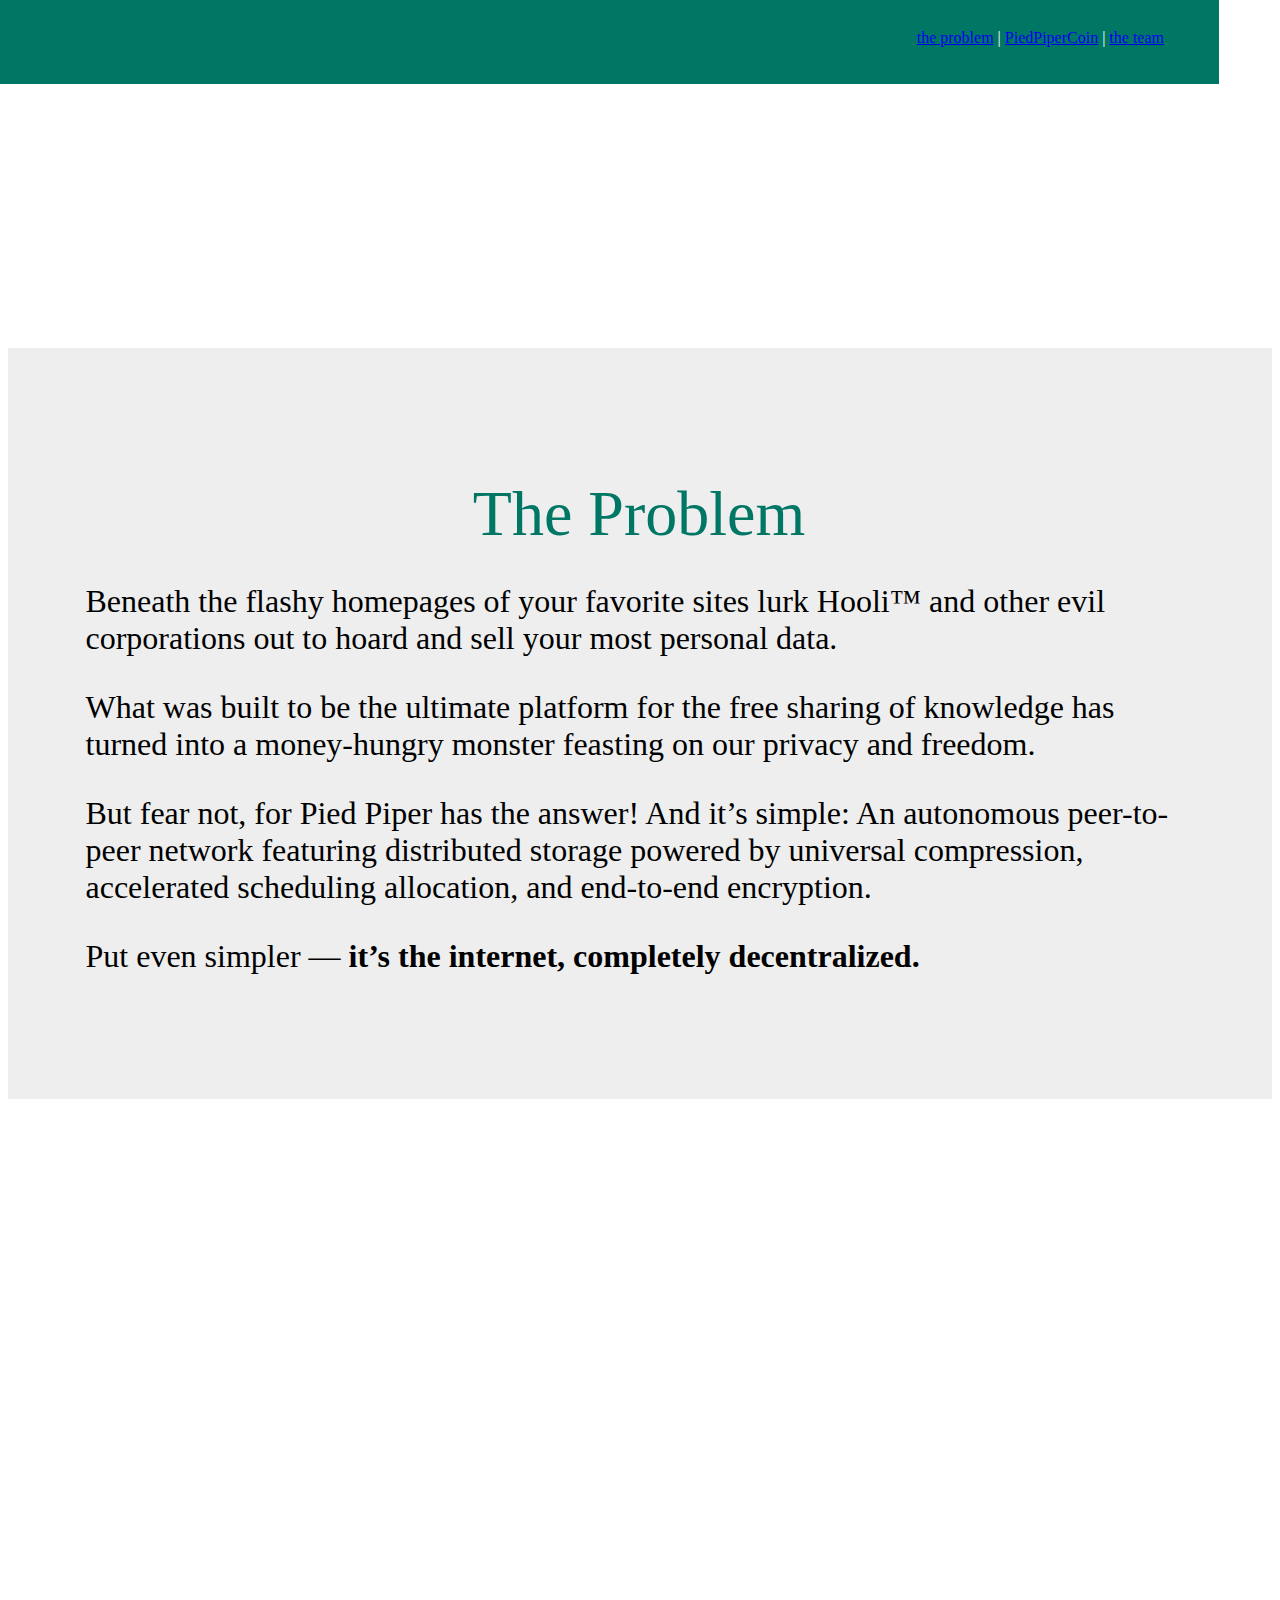
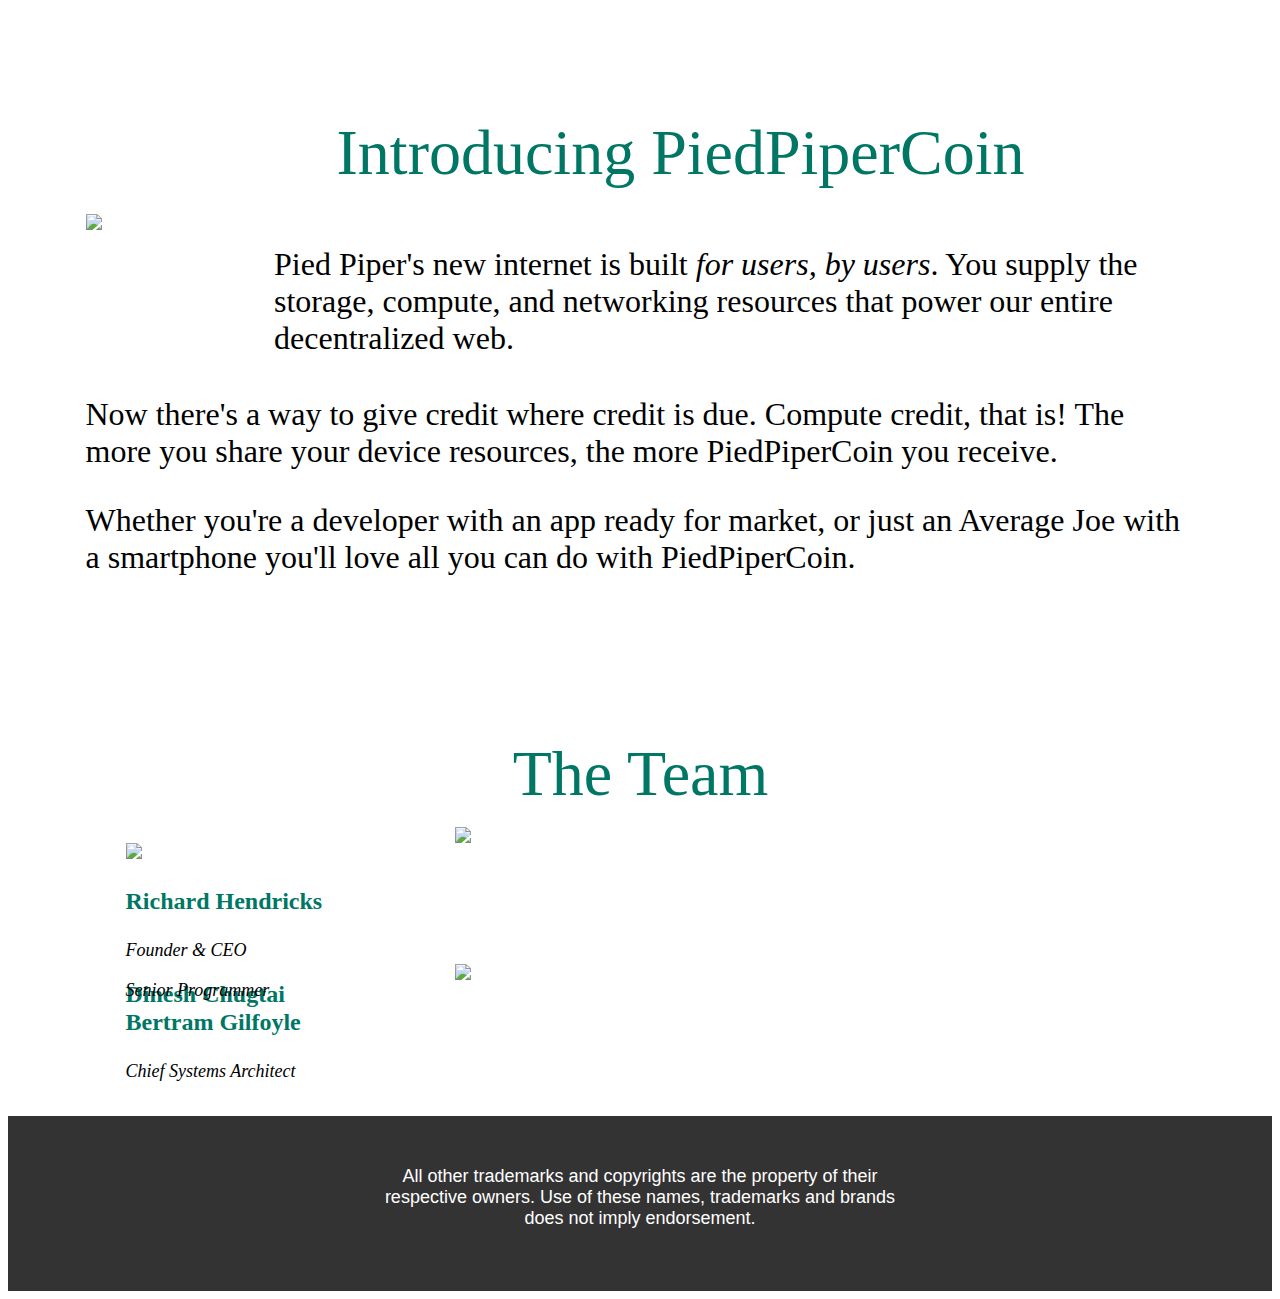
==== index.html @ 71fe0700 "Add files via upload" ====
<!DOCTYPE html>
<html lang="en">
<head>
	<meta charset="UTF-8">
	<title>Document</title>
	<link rel="stylesheet" href="style.css">
	<link rel="stylesheet" href="normalize.min.css">
</head>
<body>
	<header>
  <div class="container">
  	<a href="#" class="logo"></a>
    <nav>
        <a href="#anchor_The_problem">the problem</a>
        <element>|</element>
        <a href="#anchor_Label_PPC">PiedPiperCoin</a>
        <element>|</element>
        <a href="#anchor_The_Team">the team</a>
    </nav>
  </div>
</header>

<section class="Jumbotron">
  <div class="container">
    <div class="Jumbotron__message">
      PiperNet Is Here
    </div>
  </div>
</section>

<section class="The_Problem">
  <div class="container">
    <div class="The_Problem__mess">
      <h id="anchor_The_problem">The Problem</h>
    </div>
    <div class="The_Problem__message">
      <p>Beneath the flashy homepages of your favorite sites lurk Hooli™ and other evil corporations out to hoard and sell your most personal data.</p><p> What was built to be the ultimate platform for the free sharing of knowledge has turned into a money-hungry monster feasting on our privacy and freedom.</p><p> But fear not, for Pied Piper has the answer! And it’s simple: An autonomous peer-to-peer network featuring distributed storage powered by universal compression, accelerated scheduling allocation, and end-to-end encryption.</p><p> Put even simpler — <b>it’s the internet, completely decentralized.</b></p>
    </div>
  </div>
</section>

<section class="hero">
  <div class="container">
    <div class="hero__message">
      We’re in this together! All of our computers and phones join in a network to make the strongest supercomputer the world has ever seen.
    </div>
  </div>
</section>

<section class="PPC">
  <div class="container">
  	<dir class="Label_PPC">
  		<h id="anchor_Label_PPC">Introducing PiedPiperCoin</h>
  	</dir>
  	<div class="row">
      <div class="col-1a-3">
      	<img src="https://s3-alpha-sig.figma.com/img/3b91/727f/c56340d42de7dbd46a7b1ad04a887c55?Expires=1582502400&Signature=exWqSxt8J9P-Y54yTSjmej88X~gaw8kL9UbXiWM-A4ZoNTf1QxlV3ga8Y8YtSxZQxJtGXr0wv8g1iVOBjdtprmMz2HBreffGAkMAwOWvg73kFidsJBk1sxp6Z-RaP3I7d~OxDEf8f-pcRev1~lMPCDn~BEfHfXcc16AwRe8bhxjC~WgNaWCYv7~1LokCBUJ-UK7GYOUs4ahs8pGt1j7SQh43g6vuKRYSfZAa4T0pU1voy0j~I7S0XMoqve1LOxy9Mg12PepNfXGEXX2E-aRWn2KkEIC15oPGouDSurXRnAbP1c4vnkACCjoM1FqwkviKG~JnVxD8q1k~JGFXZAhx8A__&Key-Pair-Id=APKAINTVSUGEWH5XD5UA">
      </div>
      <div class="col-2a-3">
      	<p>Pied Piper's new internet is built <em>for users, by users</em>. You supply the storage, compute, and networking resources that power our entire decentralized web.</p>
      </div>
    </div>
    <div class="PPC__message">
     <p>Now there's a way to give credit where credit is due. Compute credit, that is! The more you share your device resources, the more PiedPiperCoin you receive.</p><p> Whether you're a developer with an app ready for market, or just an Average Joe with a smartphone you'll love all you can do with PiedPiperCoin.</p>
    </div>
  </div>
</section>

<section class="The_Team">
  <div class="container">
    <div class="The_Team__mess">
      <h id="anchor_The_Team">The Team</h>
    </div>
    <div class="row">
      <div class="col-1-3">
        <figure>
        <img src="https://s3-alpha-sig.figma.com/img/f8d5/f218/bf70947cecc55990b9b9b6a09f4a32cb?Expires=1582502400&Signature=GyFZ9z~ndvnDqHowXeQ6OC3muWnXcLQIu5dRYilnWYX-9YBu4imyRv456rF2DBEmo4buUF3GNjA5qC~q2IJLq62FUmMHjZP2ZdopXcBlfBszVRFWI9JUTFaKPNcr68X1eKepCT6r3fCV7xRTXQYMEfcQDtxZSjoXHQ06d6jZDkDCeXpfaaae4VuvNSEjfZ4yWGCRQRx2iTFREzoPnmFB1KQE6ApJrdDSVJlDgbe0ppzZIpqDvxfjQiOknqvU1ITgmMT~RlmGwaZPuPUZ4-lRT25-91KM-68Fzg5OHNQO63v3vuoH0o0JAUA1hcnQ8Jyi2h4YK0dExrGZU6oXHttjBg__&Key-Pair-Id=APKAINTVSUGEWH5XD5UA">
            <figcaption>
              <p class="name11">Richard Hendricks</p>
              <p class="name12">Founder & CEO</p>
            </figcaption>
        </figure>
      </div>
     <div class="col-2-3"></div>
     <figure>
        <img src="https://s3-alpha-sig.figma.com/img/8134/01dd/26928ec7dcedeaa3034f20e4717f3969?Expires=1582502400&Signature=NcvAa3p3MPJ3ZsPicYkfDuV8jxOk-UN1qDgW9I4b-z0CFdRy-xpfhacM8fq7n61YzX5N7ktMCz0K~WLy9jKgokgAC2qZp5tuYlxhT8igI2nICw6dyhVsYtrEYqYhfbL~EQ84Yu3Dvz0cZT~ifJJaJD2sIBX-os4oE2MC2WY7L00Hl7y6BUivUTr~ikFWLsvsyQBSs5rNcLj5cdqN~n2inc4KkWNRmBr5jRc3aVBTOCwzkxt-Os09kbyj9SsNgIuHa87ju3XZklNtWLlWM18yvyMr9k3p8mwkLBs9meAsuse9BBPaV05pR00qchRddMPFUQ8Uyld5qvy2-lQ1NuqplQ__&Key-Pair-Id=APKAINTVSUGEWH5XD5UA">
            <figcaption>
              <p class="name11">Dinesh Chugtai</p>
              <p class="name12">Senior Programmer</p>
            </figcaption>
        </figure>
      <div class="col-3-3">
        <figure>
        <img src="https://s3-alpha-sig.figma.com/img/8905/3410/f0b08dd3c21809ea666699b40c531872?Expires=1582502400&Signature=e6APsmUiES70MUbK1wZqZ7Kx6HiomsNFXFz8OJx4js43dU1k44Nj4A4yFJyAR~QkFMl6tgnKcutdGIfWFLD9qsib~xdXaxOCyRJSG14hqAeNtgeQ7JlamvP6LwmQHaLx~WXn1eHf6VG9nQJFSD~2xSMBIXqs1GKOrqL2WFcdNkWhwem8eI~mbw8DjMxdNLmQBBGkEWYiq9arxfj2-LTu4NEZvotJKu50IM~fIntnuxo-pnEn3AOsFUg2RRymb-19mJe5VK5lLKF2YmwWcbyE6yVdML3NrgAjZwemBxD9RbLP8nWLs0RFbWNalbgMNKEfUWtPLDR5K0tjOtVebxW69A__&Key-Pair-Id=APKAINTVSUGEWH5XD5UA">
            <figcaption>
              <p class="name11">Bertram Gilfoyle</p>
              <p class="name12">Chief Systems Architect</p>
            </figcaption>
        </figure>
      </div>
    </div>
  </div>
</section>

<footer>
  <div class="container">
  	<p class="Buy_buy">All other trademarks and copyrights are the property of their respective owners. Use of these names, trademarks and brands does not imply endorsement.</p>
  </div>
</footer>
</body>
</html>
---- style.css ----
.container {
  width: 100%;
  max-width: 1219px; /*максимальная ширина*/
  padding: 0 15px;
  margin: 0 auto;
}

.logo {
background-image: url('https://writerous.github.io/images/logo.png');
width: 183px;
height: 44px;
text-decoration: none;
line-height: 38px;
float: left;
margin-top: 20px;
}

nav {
	color: #FFFFFF;
	float: right;
	margin-top: 29px;
display: inline-block;
padding: 0;
}

header {
	position: fixed;
	background-color: #007765;
width: 1219px;
height: 84px;
left: 0px;
top: 0px;
}
.container:after {
  content: "";
  display: table;
  clear: both;
}

.Jumbotron {
  padding-top: 128px;
  padding-bottom: 128px;
  background-image: url('https://s3-alpha-sig.figma.com/img/9e49/7f3d/f0c0c5a5f4c8e134a751795ba5497b38?Expires=1582502400&Signature=Tv2m0HZReewpGSK0JtAuNS3QutywsrZobFHoWppbVOlwhd~wHJOR8HjxP8UUjt~FtA~xwQX3ZLkgYgPnSrM~6oLzkeazF7nl4vtHYvNMB8FrB5qvgr-vfjCn52BvnMUblHJNb3h4F2aUtEVD0YAuIkCq4mOm~AAG5WbRjKuSGIsnpvNwHprMLQQhkjNtR2ZfDv8-KrHEMDFXMuEx~TFgtaGWncd~NM-nBbPNX5pOMmcNCrcjccaM0z7T~1OrOnta0du3mP1wIxqIxG7opUEfr5632CJBiRk8GHauSysHhgl2mwkTksJNnpDvK0yjaDOi1FcJG7lOx6xMVtClZYGPcg__&Key-Pair-Id=APKAINTVSUGEWH5XD5UA');
  background-size: cover;
  background-position: center center;
}

.Jumbotron__message {
font-family: Roboto;
font-style: normal;
font-weight: 500;
font-size: 72px;
line-height: 84px;
text-align: center;
color: #FFFFFF;
}
.container {
  box-sizing: border-box;
  max-width: 1219px;
  margin-left: auto;
  margin-right: auto;
  padding-left: 55px;
  padding-right: 55px;
}

.The_Problem{
	  text-align: center;
  padding-top: 128px;
  padding-bottom: 128px;
  background: #EEEEEE;
  background-size: cover;
  background-position: center center;
}

.The_Problem__mess {
text-align: center;
width: 1107px;
height: 75px;
left: 55px;
top: 535px;

font-family: Roboto;
font-style: normal;
font-weight: 500;
font-size: 64px;
line-height: 75px;
color: #007765;
}

.The_Problem__message {
text-align: left;
width: 1110px;
height: 388px;
font-family: Roboto;
font-style: normal;
font-weight: normal;
font-size: 32px;
line-height: 37px;
  color: #000000;
}

.container {
  box-sizing: border-box;
  max-width: 1219px;
  margin-left: auto;
  margin-right: auto;
  padding-left: 55px;
  padding-right: 55px;
}

.hero {
  padding-top: 128px;
  padding-bottom: 128px;
  background-image: url('https://i.ibb.co/PM6cMBn/image.png');
  background-size: cover;
  background-position: center center;
}

.hero__message {
  font-family: Roboto, sans-serif;
  font-style: italic;
  font-weight: 500;
  font-size: 48px;
  line-height: 56px;
  text-align: center;
  color: #fff;
}

.container {
  box-sizing: border-box;
  max-width: 1219px;
  margin-left: auto;
  margin-right: auto;
  padding-left: 55px;
  padding-right: 55px;
}

.PPC {
  padding-top: 128px;
  padding-bottom: 128px;
  background: #FFFFFF;
  background-size: cover;
  background-position: center center;
}

.Label_PPC {
width: 1110px;
height: 35px;
left: 55px;
top: 1737px;

font-family: Roboto;
font-style: normal;
font-weight: 500;
font-size: 64px;
line-height: 75px;
/* identical to box height */

text-align: center;

color: #007765;
}

.PPC__message {
  font-family: Roboto;
font-style: normal;
font-weight: normal;
font-size: 32px;
line-height: 37px;
color: #000000;
}

.col-1a-3 {
/*	width: 115px;
height: 150px;
left: 55px;
top: 1828px;*/
  width: 17%;
  height: 150px;
  float: left;
}

.col-2a-3 {
	width: 930px;
height: 150px;
left: 218px;
top: 1828px;

font-family: Roboto;
font-style: normal;
font-weight: normal;
font-size: 32px;
line-height: 37px;
color: #000000;

  width: 83%;
  float: left;
}

.container:after, .row:after {
  content: "";
  display: table;
  clear: both;
}

.The_Problem{
	  text-align: center;
  padding-top: 128px;
  padding-bottom: 128px;
  background: #EEEEEE;
  background-size: cover;
  background-position: center center;
}

.The_Team__mess {
width: 1110px;
height: 75px;
left: 55px;
top: 2341px;
font-family: Roboto;
font-style: normal;
font-weight: 500;
font-size: 64px;
line-height: 75px;
text-align: center;
color: #007765;
}

.The_Team__message {
text-align: left;
width: 1110px;
height: 388px;
font-family: Roboto;
font-style: normal;
font-weight: normal;
font-size: 32px;
line-height: 37px;
  color: #000000;

}

.container {
  box-sizing: border-box;
  max-width: 1219px;
  margin-left: auto;
  margin-right: auto;
  padding-left: 55px;
  padding-right: 55px;

}

.col-1-3 {
  width: 33.3333333333%;
  float: left;
}

}
.col-2-3 {
  width: 33.3333333333%;
  float: left;
  
}

}
.col-3-3 {
  width: 33.3333333333%;
 float: right;
}

.container:after, .row:after {
  content: "";
  display: table;
  clear: both;
}

.row {
  margin-bottom: 15px;
}


.name11 {
width: 199px;
height: 29px;
left: 131px;
top: 2652px;

font-family: Roboto;
font-style: normal;
font-weight: bold;
font-size: 24px;
line-height: 28px;
color: #007765;
}

.name12 {
  width: 218px;
height: 22px;
left: 170px;
top: 2681px;

font-family: Roboto;
font-style: italic;
font-weight: normal;
font-size: 18px;
line-height: 21px;
color: #000000;
}

footer {
background-color: #333333;
    padding: 50px 20px 62px; 
}

.Buy_buy {
font-family: Roboto, sans-serif;
    font-style: normal;
    font-weight: normal;
    font-size: 18px;
    line-height: 21px;
    text-align: center;
    width: 540px;
    color: #FFFFFF;
    margin: 0 auto;

}
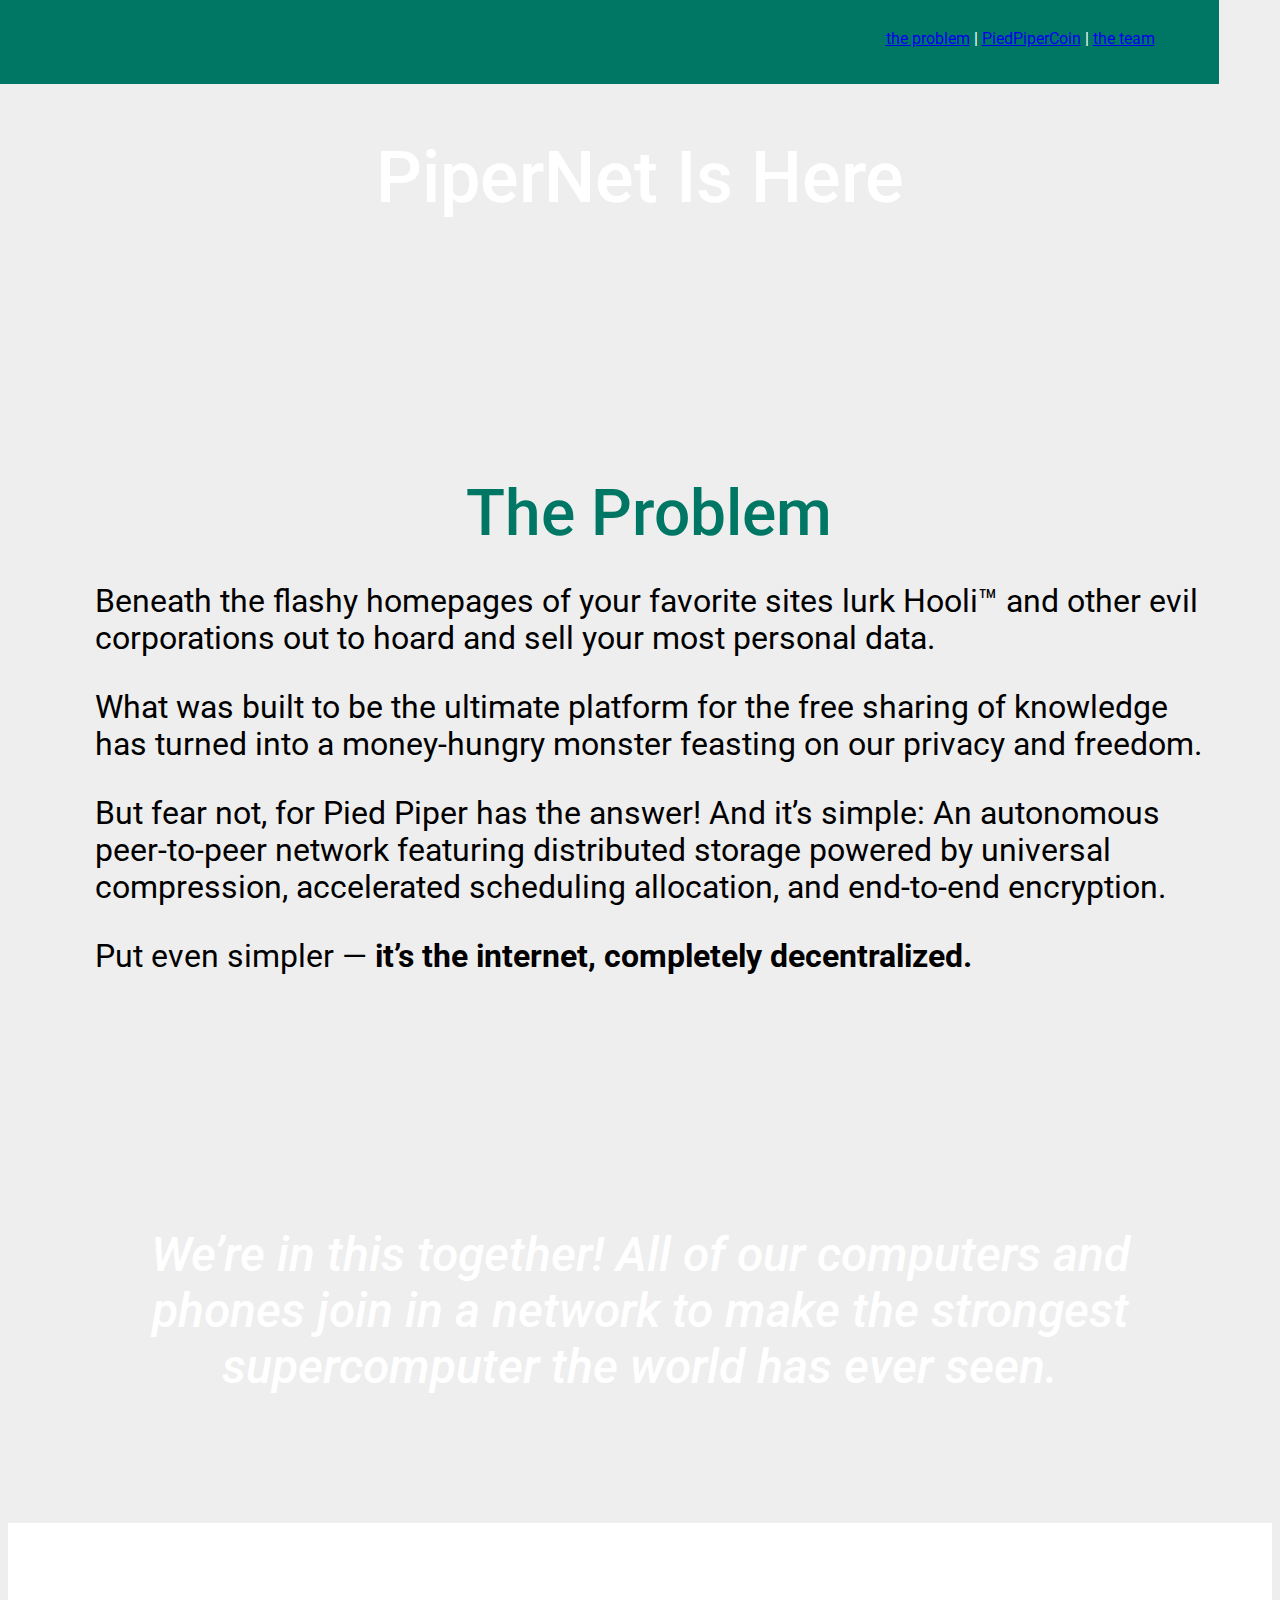
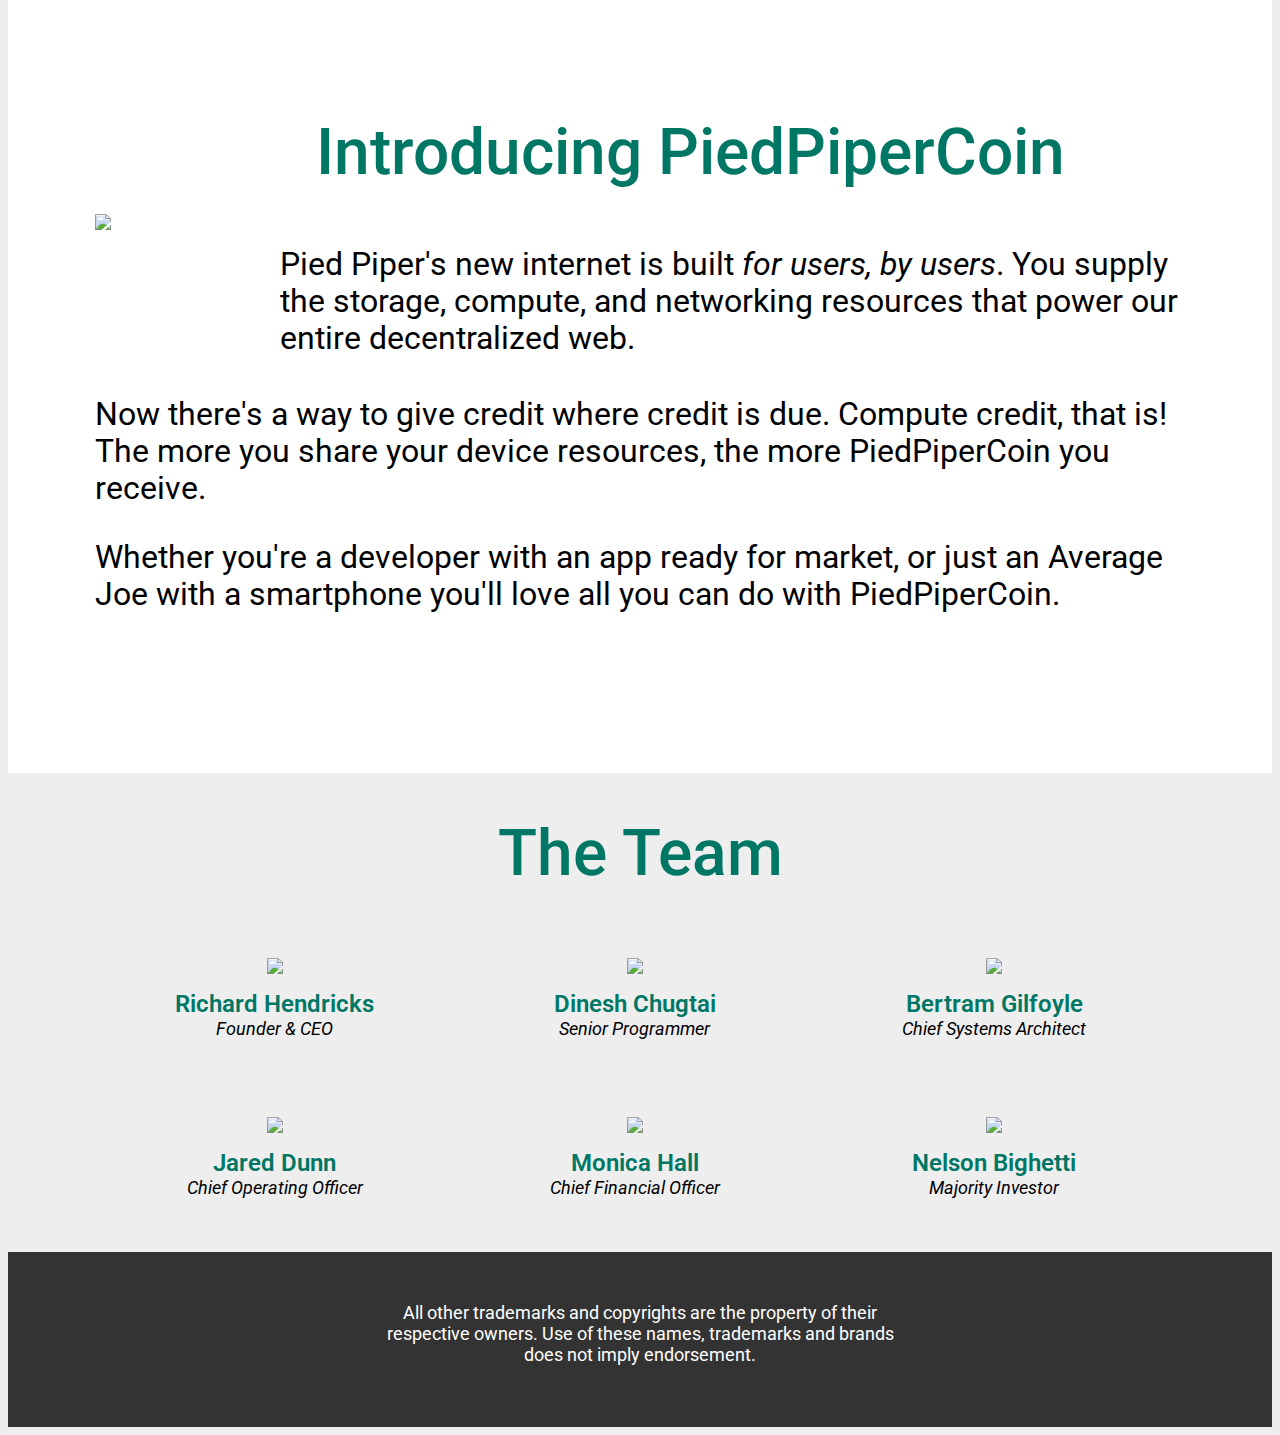
==== commit d0fad2c0: "Add files via upload" ====
--- a/index.html
+++ b/index.html
@@ -4,7 +4,7 @@
 	<meta charset="UTF-8">
 	<title>Document</title>
 	<link rel="stylesheet" href="style.css">
-	<link rel="stylesheet" href="normalize.min.css">
+	<link href="https://fonts.googleapis.com/css?family=Roboto:400,400i,500,700" rel="stylesheet">
 </head>
 <body>
 	<header>
@@ -66,41 +66,41 @@
   </div>
 </section>
 
-<section class="The_Team">
-  <div class="container">
-    <div class="The_Team__mess">
-      <h id="anchor_The_Team">The Team</h>
+<div class="container">
+  <h1>The Team</h1>
+  <div class="members">
+    <div class="member">
+      <img src="https://res.cloudinary.com/mlshv/image/upload/v1544033344/itc-web-course-flexbox/richard.png">
+      <h2 class="member-name">Richard Hendricks</h2>
+      <span class="member-role">Founder & CEO</span>
     </div>
-    <div class="row">
-      <div class="col-1-3">
-        <figure>
-        <img src="https://s3-alpha-sig.figma.com/img/f8d5/f218/bf70947cecc55990b9b9b6a09f4a32cb?Expires=1582502400&Signature=GyFZ9z~ndvnDqHowXeQ6OC3muWnXcLQIu5dRYilnWYX-9YBu4imyRv456rF2DBEmo4buUF3GNjA5qC~q2IJLq62FUmMHjZP2ZdopXcBlfBszVRFWI9JUTFaKPNcr68X1eKepCT6r3fCV7xRTXQYMEfcQDtxZSjoXHQ06d6jZDkDCeXpfaaae4VuvNSEjfZ4yWGCRQRx2iTFREzoPnmFB1KQE6ApJrdDSVJlDgbe0ppzZIpqDvxfjQiOknqvU1ITgmMT~RlmGwaZPuPUZ4-lRT25-91KM-68Fzg5OHNQO63v3vuoH0o0JAUA1hcnQ8Jyi2h4YK0dExrGZU6oXHttjBg__&Key-Pair-Id=APKAINTVSUGEWH5XD5UA">
-            <figcaption>
-              <p class="name11">Richard Hendricks</p>
-              <p class="name12">Founder & CEO</p>
-            </figcaption>
-        </figure>
-      </div>
-     <div class="col-2-3"></div>
-     <figure>
-        <img src="https://s3-alpha-sig.figma.com/img/8134/01dd/26928ec7dcedeaa3034f20e4717f3969?Expires=1582502400&Signature=NcvAa3p3MPJ3ZsPicYkfDuV8jxOk-UN1qDgW9I4b-z0CFdRy-xpfhacM8fq7n61YzX5N7ktMCz0K~WLy9jKgokgAC2qZp5tuYlxhT8igI2nICw6dyhVsYtrEYqYhfbL~EQ84Yu3Dvz0cZT~ifJJaJD2sIBX-os4oE2MC2WY7L00Hl7y6BUivUTr~ikFWLsvsyQBSs5rNcLj5cdqN~n2inc4KkWNRmBr5jRc3aVBTOCwzkxt-Os09kbyj9SsNgIuHa87ju3XZklNtWLlWM18yvyMr9k3p8mwkLBs9meAsuse9BBPaV05pR00qchRddMPFUQ8Uyld5qvy2-lQ1NuqplQ__&Key-Pair-Id=APKAINTVSUGEWH5XD5UA">
-            <figcaption>
-              <p class="name11">Dinesh Chugtai</p>
-              <p class="name12">Senior Programmer</p>
-            </figcaption>
-        </figure>
-      <div class="col-3-3">
-        <figure>
-        <img src="https://s3-alpha-sig.figma.com/img/8905/3410/f0b08dd3c21809ea666699b40c531872?Expires=1582502400&Signature=e6APsmUiES70MUbK1wZqZ7Kx6HiomsNFXFz8OJx4js43dU1k44Nj4A4yFJyAR~QkFMl6tgnKcutdGIfWFLD9qsib~xdXaxOCyRJSG14hqAeNtgeQ7JlamvP6LwmQHaLx~WXn1eHf6VG9nQJFSD~2xSMBIXqs1GKOrqL2WFcdNkWhwem8eI~mbw8DjMxdNLmQBBGkEWYiq9arxfj2-LTu4NEZvotJKu50IM~fIntnuxo-pnEn3AOsFUg2RRymb-19mJe5VK5lLKF2YmwWcbyE6yVdML3NrgAjZwemBxD9RbLP8nWLs0RFbWNalbgMNKEfUWtPLDR5K0tjOtVebxW69A__&Key-Pair-Id=APKAINTVSUGEWH5XD5UA">
-            <figcaption>
-              <p class="name11">Bertram Gilfoyle</p>
-              <p class="name12">Chief Systems Architect</p>
-            </figcaption>
-        </figure>
-      </div>
+    <div class="member">
+      <img src="https://res.cloudinary.com/mlshv/image/upload/v1544033285/itc-web-course-flexbox/dinesh.png">
+      <h2 class="member-name">Dinesh Chugtai</h2>
+      <span class="member-role">Senior Programmer</span>
+    </div>
+    <div class="member">
+      <img src="https://res.cloudinary.com/mlshv/image/upload/v1544033357/itc-web-course-flexbox/gilfoyle.png">
+      <h2 class="member-name">Bertram Gilfoyle</h2>
+      <span class="member-role">Chief Systems Architect</span>
+    </div>
+    <div class="member"><img src="https://res.cloudinary.com/mlshv/image/upload/v1544033291/itc-web-course-flexbox/jared.png">
+      <h2 class="member-name">Jared Dunn</h2>
+      <span class="member-role">Chief Operating Officer</span>
+    </div>
+    <div class="member">
+      <img src="https://res.cloudinary.com/mlshv/image/upload/v1544033291/itc-web-course-flexbox/monica.png">
+      <h2 class="member-name">Monica Hall</h2>
+      <span class="member-role">Chief Financial Officer</span>
+    </div>
+    <div class="member">
+      <img src="https://res.cloudinary.com/mlshv/image/upload/v1544033300/itc-web-course-flexbox/big-head.png">
+      <h2 class="member-name">Nelson Bighetti</h2>
+      <span class="member-role">Majority Investor</span>
+
     </div>
   </div>
-</section>
+</div>
 
 <footer>
   <div class="container">
--- a/style.css
+++ b/style.css
@@ -212,98 +212,49 @@
   background-position: center center;
 }
 
-.The_Team__mess {
-width: 1110px;
-height: 75px;
-left: 55px;
-top: 2341px;
-font-family: Roboto;
-font-style: normal;
-font-weight: 500;
-font-size: 64px;
-line-height: 75px;
-text-align: center;
-color: #007765;
-}
-
-.The_Team__message {
-text-align: left;
-width: 1110px;
-height: 388px;
-font-family: Roboto;
-font-style: normal;
-font-weight: normal;
-font-size: 32px;
-line-height: 37px;
-  color: #000000;
-
-}
-
-.container {
-  box-sizing: border-box;
-  max-width: 1219px;
-  margin-left: auto;
-  margin-right: auto;
-  padding-left: 55px;
-  padding-right: 55px;
-
-}
-
-.col-1-3 {
-  width: 33.3333333333%;
-  float: left;
-}
-
-}
-.col-2-3 {
-  width: 33.3333333333%;
-  float: left;
-  
-}
-
-}
-.col-3-3 {
-  width: 33.3333333333%;
- float: right;
-}
-
-.container:after, .row:after {
-  content: "";
-  display: table;
-  clear: both;
-}
-
-.row {
-  margin-bottom: 15px;
-}
-
-
-.name11 {
-width: 199px;
-height: 29px;
-left: 131px;
-top: 2652px;
-
-font-family: Roboto;
-font-style: normal;
-font-weight: bold;
-font-size: 24px;
-line-height: 28px;
-color: #007765;
-}
-
-.name12 {
-  width: 218px;
-height: 22px;
-left: 170px;
-top: 2681px;
-
-font-family: Roboto;
-font-style: italic;
-font-weight: normal;
-font-size: 18px;
-line-height: 21px;
-color: #000000;
+body {
+  font-family: 'Roboto', sans-serif;
+  background: #eee;
+}
+
+h1 {
+  color: #007765;
+  font-weight: 500;
+  text-align: center;
+  font-size: 64px;
+}
+
+.container {
+  width: 1200px;
+  margin: 0 auto;
+}
+
+.member {
+  text-align: center;
+  padding: 24px;
+  box-sizing: border-box;
+  margin-bottom: 30px;
+  flex-basis: 33%
+}
+
+.member-name {
+  margin: 0;
+  margin-top: 12px;
+  font-weight: 600;
+  font-size: 24px;
+  color: #007765;
+}
+
+.member-role {
+  font-style: italic;
+  font-size: 18px;
+}
+
+.members {
+  width: 100%;
+  display: flex;
+  flex-flow:  wrap;
+
 }
 
 footer {
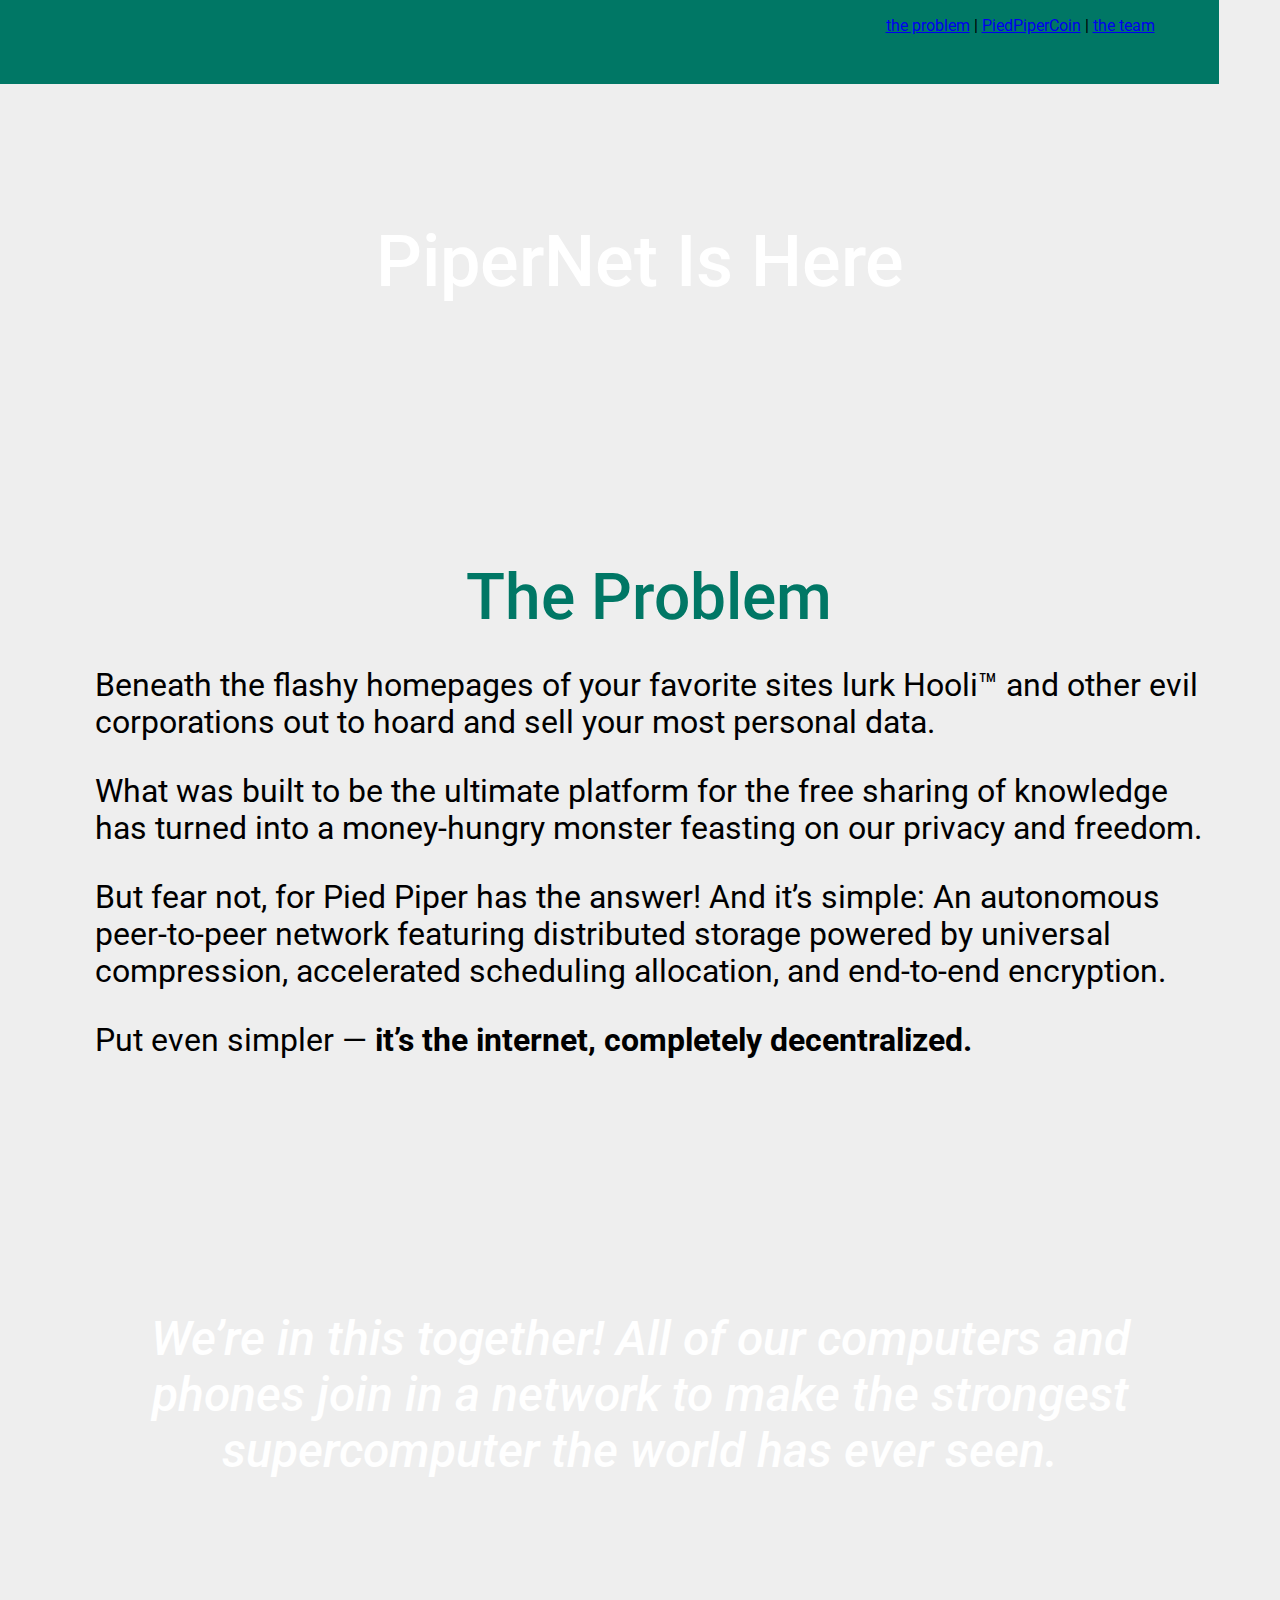
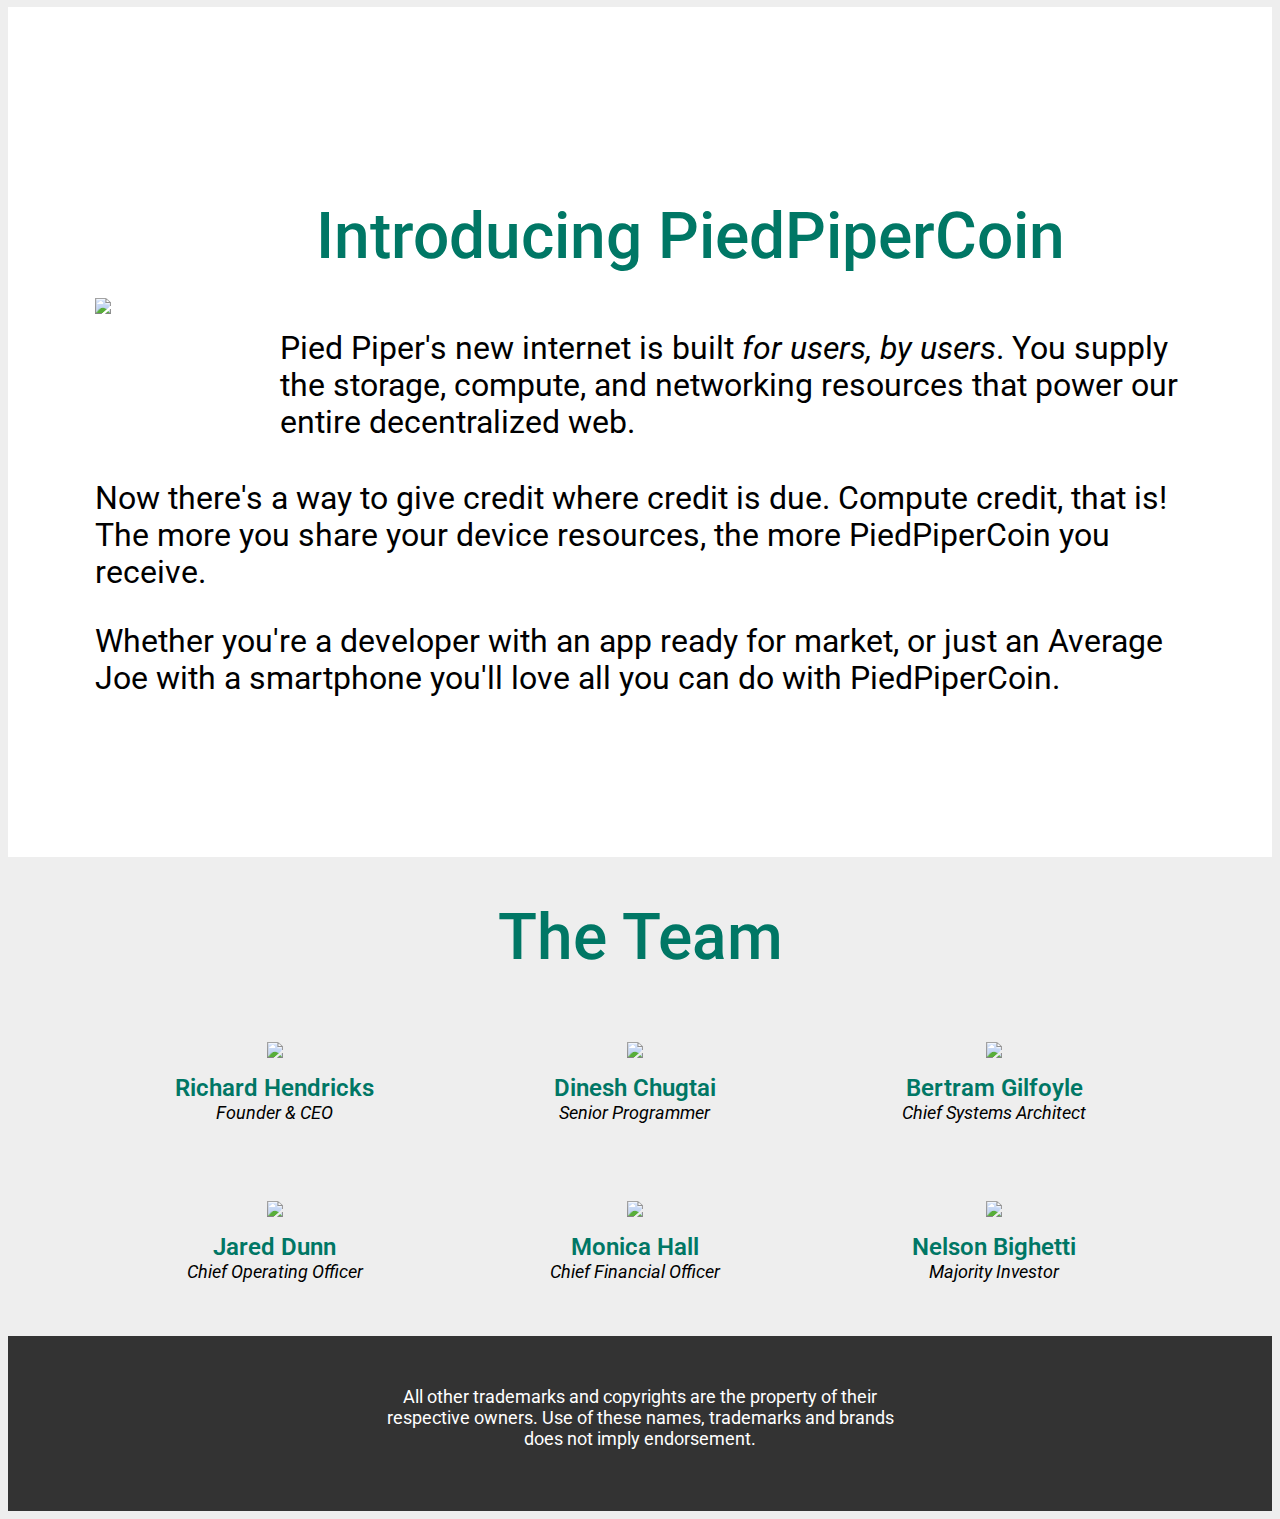
==== commit 6d125a79: "Add files via upload" ====
--- a/index.html
+++ b/index.html
@@ -10,13 +10,15 @@
 	<header>
   <div class="container">
   	<a href="#" class="logo"></a>
-    <nav>
-        <a href="#anchor_The_problem">the problem</a>
-        <element>|</element>
-        <a href="#anchor_Label_PPC">PiedPiperCoin</a>
-        <element>|</element>
-        <a href="#anchor_The_Team">the team</a>
-    </nav>
+  	<nav>
+    	<ul>
+	        <li><a href="#anchor_The_problem">the problem</a></li>
+	        <li><element>|</element></li>
+	        <li><a href="#anchor_Label_PPC">PiedPiperCoin</a></li>
+	        <li><element>|</element></li>
+	        <li><a href="#anchor_The_Team">the team</a></li>
+	</ul>
+   		</nav>
   </div>
 </header>
 
@@ -67,7 +69,7 @@
 </section>
 
 <div class="container">
-  <h1>The Team</h1>
+  <h1 id="anchor_The_Team">The Team</h1>
   <div class="members">
     <div class="member">
       <img src="https://res.cloudinary.com/mlshv/image/upload/v1544033344/itc-web-course-flexbox/richard.png">
--- a/style.css
+++ b/style.css
@@ -1,7 +1,7 @@
 .container {
   width: 100%;
   max-width: 1219px; /*максимальная ширина*/
-  padding: 0 15px;
+  padding: 0 0;
   margin: 0 auto;
 }
 
@@ -16,11 +16,15 @@
 }
 
 nav {
-	color: #FFFFFF;
+  float: right;
+}
+
+nav li {
+  display: inline-block;
+}
+
+ul {
 	float: right;
-	margin-top: 29px;
-display: inline-block;
-padding: 0;
 }
 
 header {
@@ -31,6 +35,7 @@
 left: 0px;
 top: 0px;
 }
+
 .container:after {
   content: "";
   display: table;
@@ -38,7 +43,7 @@
 }
 
 .Jumbotron {
-  padding-top: 128px;
+  padding-top: 212px;
   padding-bottom: 128px;
   background-image: url('https://s3-alpha-sig.figma.com/img/9e49/7f3d/f0c0c5a5f4c8e134a751795ba5497b38?Expires=1582502400&Signature=Tv2m0HZReewpGSK0JtAuNS3QutywsrZobFHoWppbVOlwhd~wHJOR8HjxP8UUjt~FtA~xwQX3ZLkgYgPnSrM~6oLzkeazF7nl4vtHYvNMB8FrB5qvgr-vfjCn52BvnMUblHJNb3h4F2aUtEVD0YAuIkCq4mOm~AAG5WbRjKuSGIsnpvNwHprMLQQhkjNtR2ZfDv8-KrHEMDFXMuEx~TFgtaGWncd~NM-nBbPNX5pOMmcNCrcjccaM0z7T~1OrOnta0du3mP1wIxqIxG7opUEfr5632CJBiRk8GHauSysHhgl2mwkTksJNnpDvK0yjaDOi1FcJG7lOx6xMVtClZYGPcg__&Key-Pair-Id=APKAINTVSUGEWH5XD5UA');
   background-size: cover;
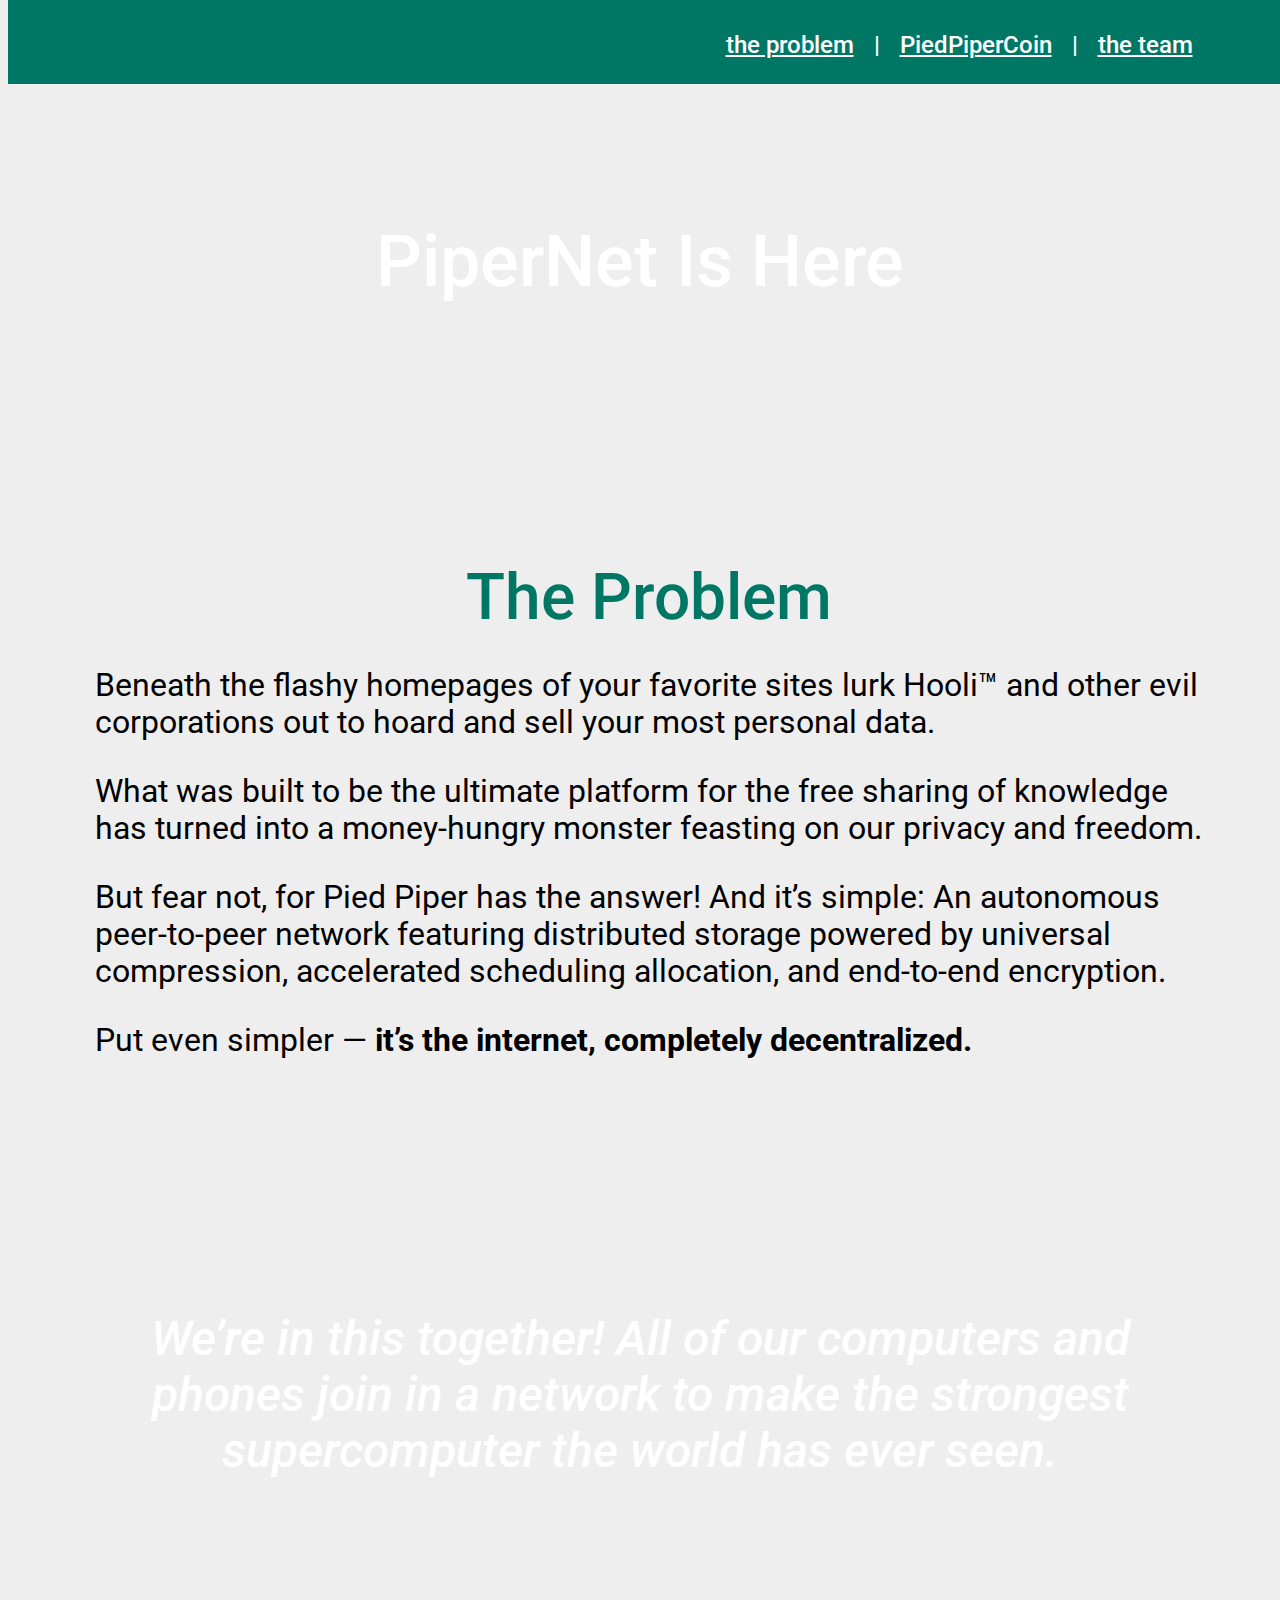
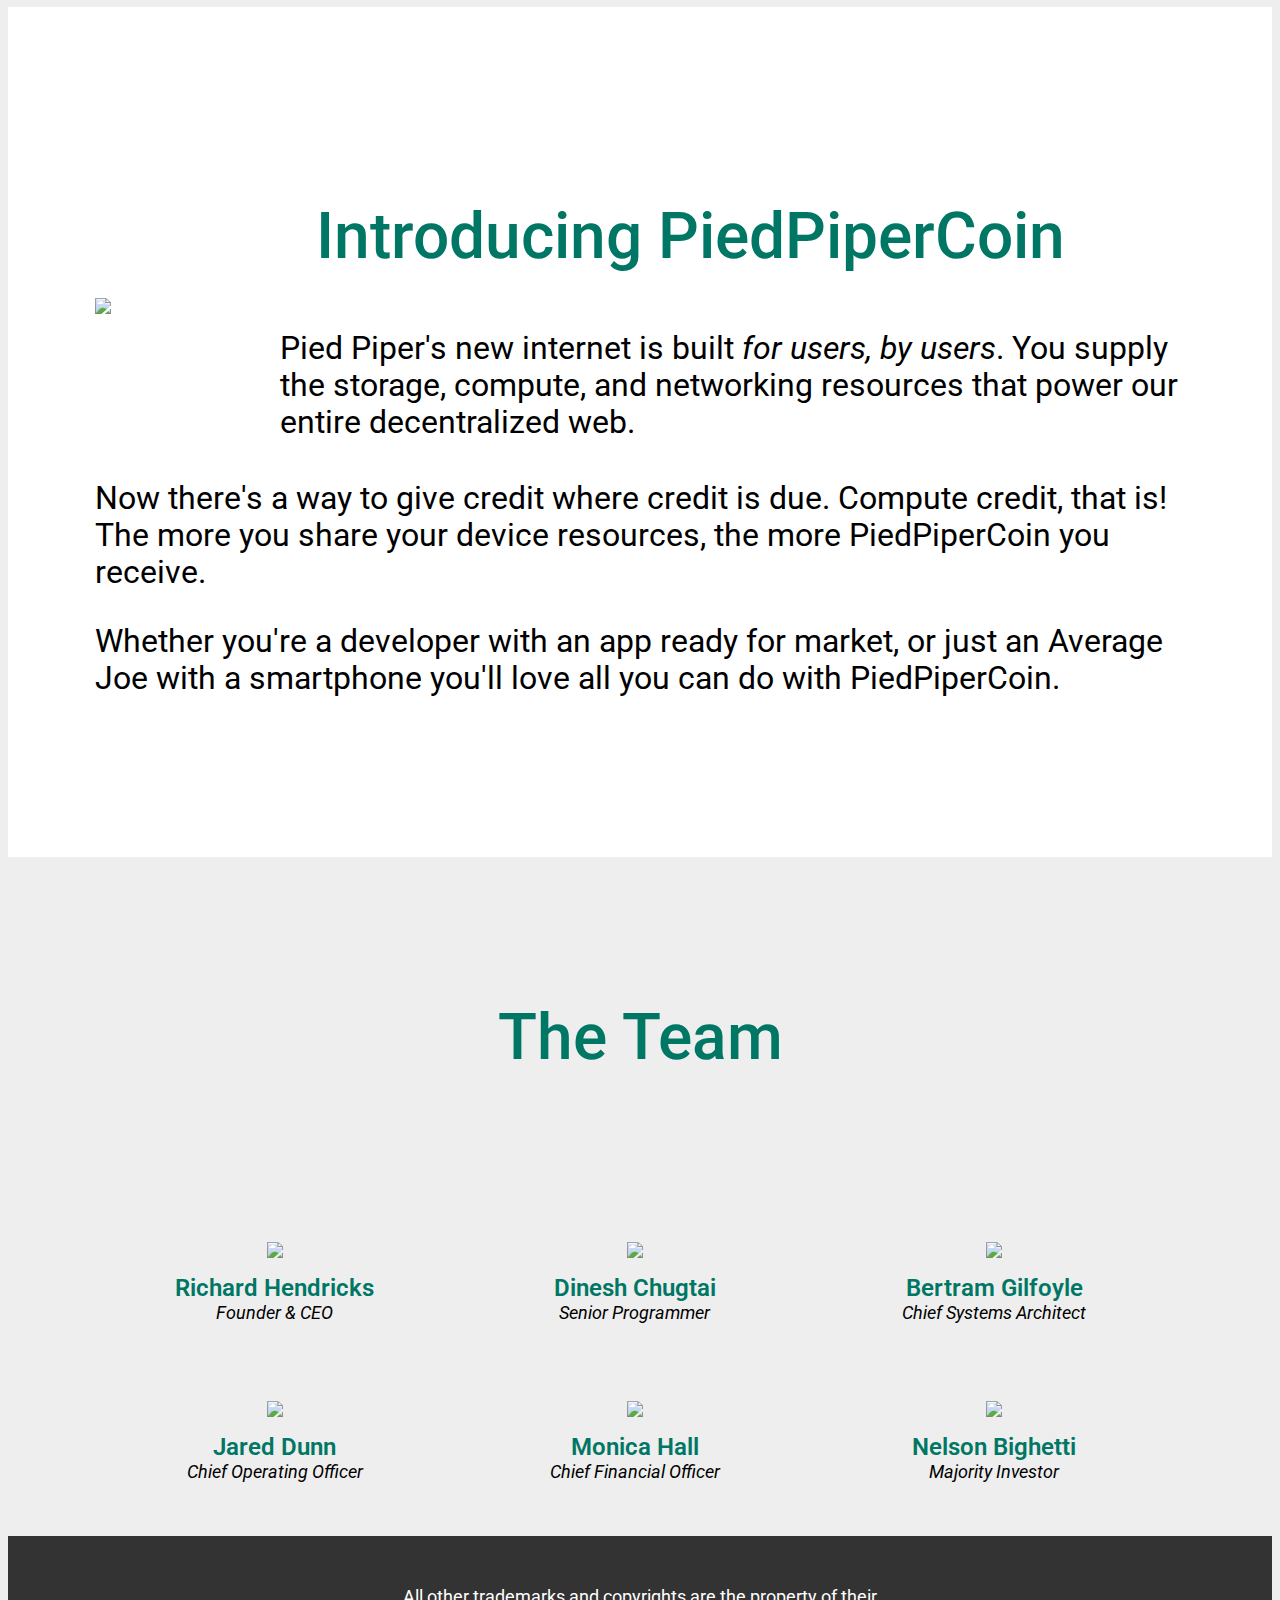
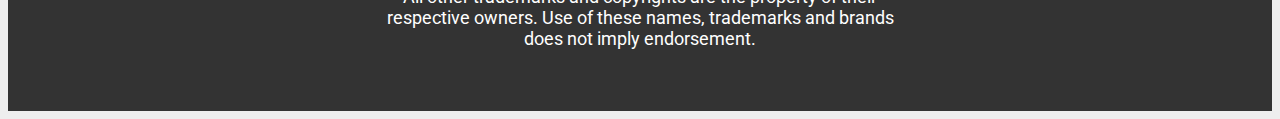
==== commit e784aba2: "Add files via upload" ====
--- a/index.html
+++ b/index.html
@@ -56,7 +56,7 @@
   	</dir>
   	<div class="row">
       <div class="col-1a-3">
-      	<img src="https://s3-alpha-sig.figma.com/img/3b91/727f/c56340d42de7dbd46a7b1ad04a887c55?Expires=1582502400&Signature=exWqSxt8J9P-Y54yTSjmej88X~gaw8kL9UbXiWM-A4ZoNTf1QxlV3ga8Y8YtSxZQxJtGXr0wv8g1iVOBjdtprmMz2HBreffGAkMAwOWvg73kFidsJBk1sxp6Z-RaP3I7d~OxDEf8f-pcRev1~lMPCDn~BEfHfXcc16AwRe8bhxjC~WgNaWCYv7~1LokCBUJ-UK7GYOUs4ahs8pGt1j7SQh43g6vuKRYSfZAa4T0pU1voy0j~I7S0XMoqve1LOxy9Mg12PepNfXGEXX2E-aRWn2KkEIC15oPGouDSurXRnAbP1c4vnkACCjoM1FqwkviKG~JnVxD8q1k~JGFXZAhx8A__&Key-Pair-Id=APKAINTVSUGEWH5XD5UA">
+      	<img src="https://s3-alpha-sig.figma.com/img/3b91/727f/c56340d42de7dbd46a7b1ad04a887c55?Expires=1583712000&Signature=E3ZWY1U0rkOh5~[base64]~fC1enPBJC6y2nsdI9Xy7JNXSwWPyygGWFkLD1gZOwm3Z-7GPBR6S5nTV5n9InlKpcc2hHVfjWqItk5tihODlP32mKpklKHI9j0D1HnD5A__&Key-Pair-Id=APKAINTVSUGEWH5XD5UA">
       </div>
       <div class="col-2a-3">
       	<p>Pied Piper's new internet is built <em>for users, by users</em>. You supply the storage, compute, and networking resources that power our entire decentralized web.</p>
--- a/style.css
+++ b/style.css
@@ -2,7 +2,8 @@
   width: 100%;
   max-width: 1219px; /*максимальная ширина*/
   padding: 0 0;
-  margin: 0 auto;
+  margin-left: 55px;
+  margin-right: 55px;
 }
 
 .logo {
@@ -12,7 +13,7 @@
 text-decoration: none;
 line-height: 38px;
 float: left;
-margin-top: 20px;
+margin-top: 23px;
 }
 
 nav {
@@ -21,6 +22,8 @@
 
 nav li {
   display: inline-block;
+  margin: 0;
+  padding: 7px;
 }
 
 ul {
@@ -28,12 +31,28 @@
 }
 
 header {
+  font-family: 'Roboto', serif;
+font-style: normal;
+font-weight: 500;
+font-size: 24px;
+line-height: 28px;
+text-align: center;
+color: #FFFFFF;
 	position: fixed;
 	background-color: #007765;
-width: 1219px;
+width: 1293px;
 height: 84px;
-left: 0px;
 top: 0px;
+}
+
+a {
+    font-family: 'Roboto', serif;
+font-style: normal;
+font-weight: 500;
+font-size: 24px;
+line-height: 28px;
+text-align: center;
+color: #FFFFFF;
 }
 
 .container:after {
@@ -45,7 +64,7 @@
 .Jumbotron {
   padding-top: 212px;
   padding-bottom: 128px;
-  background-image: url('https://s3-alpha-sig.figma.com/img/9e49/7f3d/f0c0c5a5f4c8e134a751795ba5497b38?Expires=1582502400&Signature=Tv2m0HZReewpGSK0JtAuNS3QutywsrZobFHoWppbVOlwhd~wHJOR8HjxP8UUjt~FtA~xwQX3ZLkgYgPnSrM~6oLzkeazF7nl4vtHYvNMB8FrB5qvgr-vfjCn52BvnMUblHJNb3h4F2aUtEVD0YAuIkCq4mOm~AAG5WbRjKuSGIsnpvNwHprMLQQhkjNtR2ZfDv8-KrHEMDFXMuEx~TFgtaGWncd~NM-nBbPNX5pOMmcNCrcjccaM0z7T~1OrOnta0du3mP1wIxqIxG7opUEfr5632CJBiRk8GHauSysHhgl2mwkTksJNnpDvK0yjaDOi1FcJG7lOx6xMVtClZYGPcg__&Key-Pair-Id=APKAINTVSUGEWH5XD5UA');
+  background-image: url('https://s3-alpha-sig.figma.com/img/9e49/7f3d/f0c0c5a5f4c8e134a751795ba5497b38?Expires=1583712000&Signature=cQ9oDxeplweqpCOlFo-pVnGMfAuVNi~tIs-Ho4iSBaaXzU8AzJ0nI7OPdvkLqFuZh4uTqotZXA9MNGdS33wx2t8xjwVKfBOBv8NOXv6-hCre4Orfc~4b9pAfZmTCe-xG7zeQBLyId5v4cQmAAE6-rruGOGtKWVu0WwOQ06UbjqpNCeBlttNf0Lj2LzJ5UUZlgLpFLmRstFGpe6pWikxd777ovVvK3wrz5pdSQ2TVUw1ghDBM-cz2tnp4eRmqo5nMLXvvXAVM4Z74PduD0lJ8yTGnOYXlTAehRR-0yFEW~ncG2Os3ezyDX8BOs82xSgCs7WlgPHlLAw36m7bjVNCg0A__&Key-Pair-Id=APKAINTVSUGEWH5XD5UA');
   background-size: cover;
   background-position: center center;
 }
@@ -59,6 +78,7 @@
 text-align: center;
 color: #FFFFFF;
 }
+
 .container {
   box-sizing: border-box;
   max-width: 1219px;
@@ -76,6 +96,11 @@
   background-size: cover;
   background-position: center center;
 }
+
+#anchor_The_problem, #anchor_Label_PPC, #anchor_The_Team {
+  padding: 100px;
+}
+
 
 .The_Problem__mess {
 text-align: center;
@@ -159,10 +184,7 @@
 font-weight: 500;
 font-size: 64px;
 line-height: 75px;
-/* identical to box height */
-
-text-align: center;
-
+text-align: center;
 color: #007765;
 }
 
@@ -197,9 +219,8 @@
 font-size: 32px;
 line-height: 37px;
 color: #000000;
-
-  width: 83%;
-  float: left;
+ width: 83%;
+float: left;
 }
 
 .container:after, .row:after {
